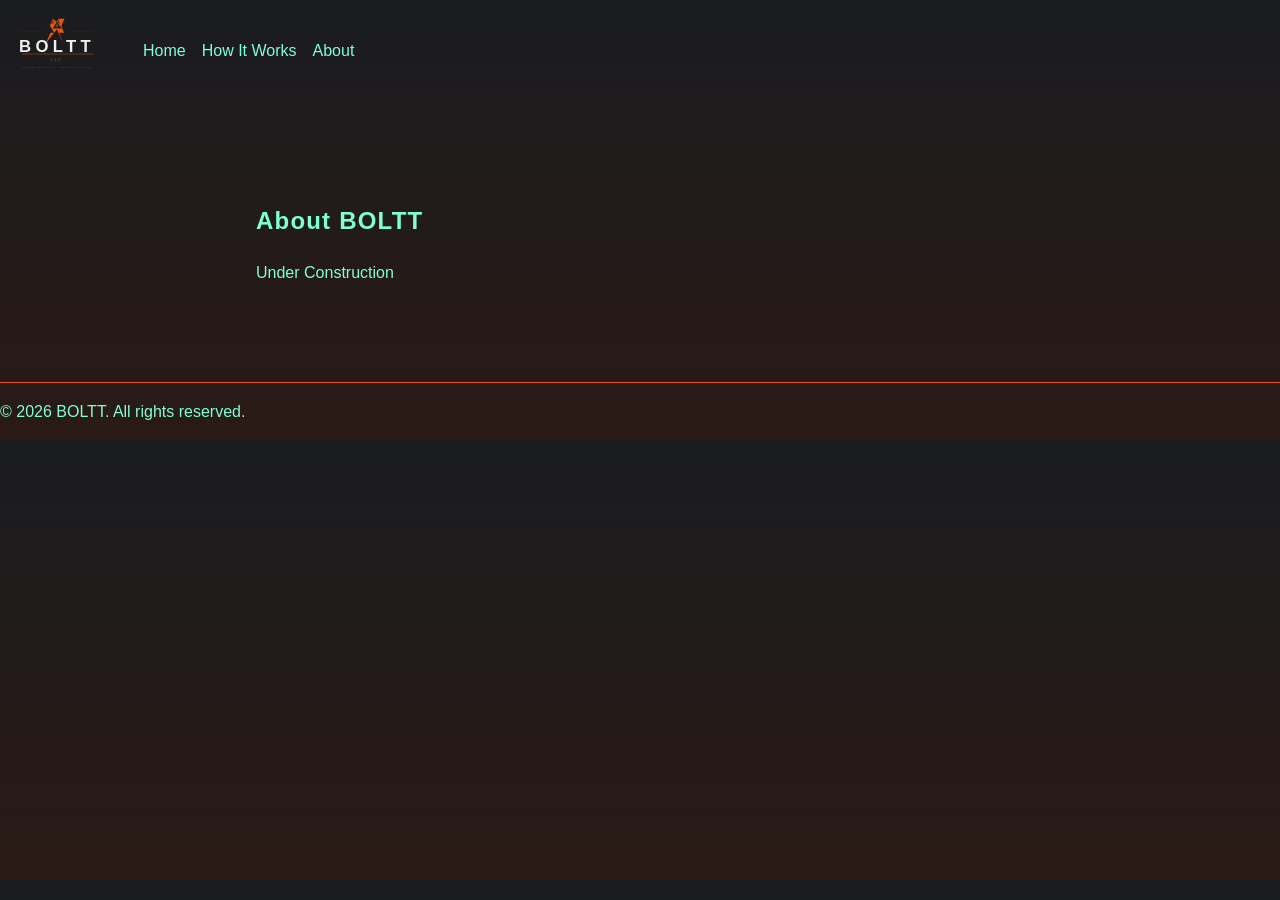
==== about.html @ 7efc2027 "Add about page, media queries, scalable image, nav similarity" ====
<!DOCTYPE html>
<html lang="en">
<head>
    <meta charset="UTF-8">
    <meta name="viewport" content="width=device-width, initial-scale=1.0">
    <link rel="stylesheet" href="style.css">
    <title>Boltt | About</title>
</head>
<body>
 <!-- Site navigation - keep this identical on every page -->
 <nav id="nav">
    <img src="images/boltt-logo-dark2.svg" alt="BOLTT Logo">
    <a href="index.html">Home</a>
    <a href="how-it-works.html">How It Works</a>
    <a href="about.html">About</a>
 </nav>
 <main>
    <!-- Placeholder content until this page is built out -->
    <section id="about-hero">
       <h1>About BOLTT</h1>
       <p>Under Construction</p>
    </section>
 </main>
 <footer>
   <p>&copy; 2026 BOLTT. All rights reserved.</p>
 </footer>
 </body>
</html>
---- style.css ----
/* Base page styles: dark gradient background, aquamarine text, readable line height */
body {
    background: linear-gradient(180deg, #1A1C1F 0%, #2A1A15 100%);
    color: #7FFFD4;
    margin: 0;
    padding: 0;
    font-family: sans-serif;
    line-height: 1.6;
}
/* Logo sizing, nudged left to align with the page edge */
nav img {
    width: auto;
    height: 4.375rem;
    margin-left: -1.125rem;
}
#hero {
    text-align: center;
}
/* Horizontal nav bar laid out with flexbox */
#nav {
    display: flex;
    align-items: center;
    padding: 1rem 2rem 1rem 0.3125rem;
    margin: 0;
}
/* Nav links: aquamarine, no underline, spaced apart */
nav a {
    color: #7FFFD4;
    text-decoration: none;
    margin-left: 1rem;
}
/* Nav link hover state turns orange */
nav a:hover {
    color: #FF8C00;
}
#problem {
    text-align: center;
}
#solution {
    text-align: center;
}
#ebi {
    text-align: center;
}
/* Scalable image: shrinks to fit its container, never overflows, keeps aspect ratio */
#ebi img {
    max-width: 100%;
    height: auto;
}
/* Section spacing and divider line between sections */
section {
    padding: 5rem 20%;
    border-bottom: 1px solid #E8580A;
}
/* Shared heading style for h1 and h2 */
h1, h2 {
    letter-spacing: 0.05em;
    font-weight: 600;
}
/* 3-column layout for the how-it-works page */
#steps {
    display: grid;
    grid-template-columns: 1fr 1fr 1fr;
    gap: 2rem;
}

/* Tablet and below: stacks the 3-step grid into a single column so it stays readable */
@media (max-width: 48rem) {
    #steps {
        grid-template-columns: 1fr;
    }
}

/* Phone and below: reduce the large side padding so text isn't squeezed into a sliver */
@media (max-width: 30rem) {
    section {
        padding: 3rem 8%;
    }
}
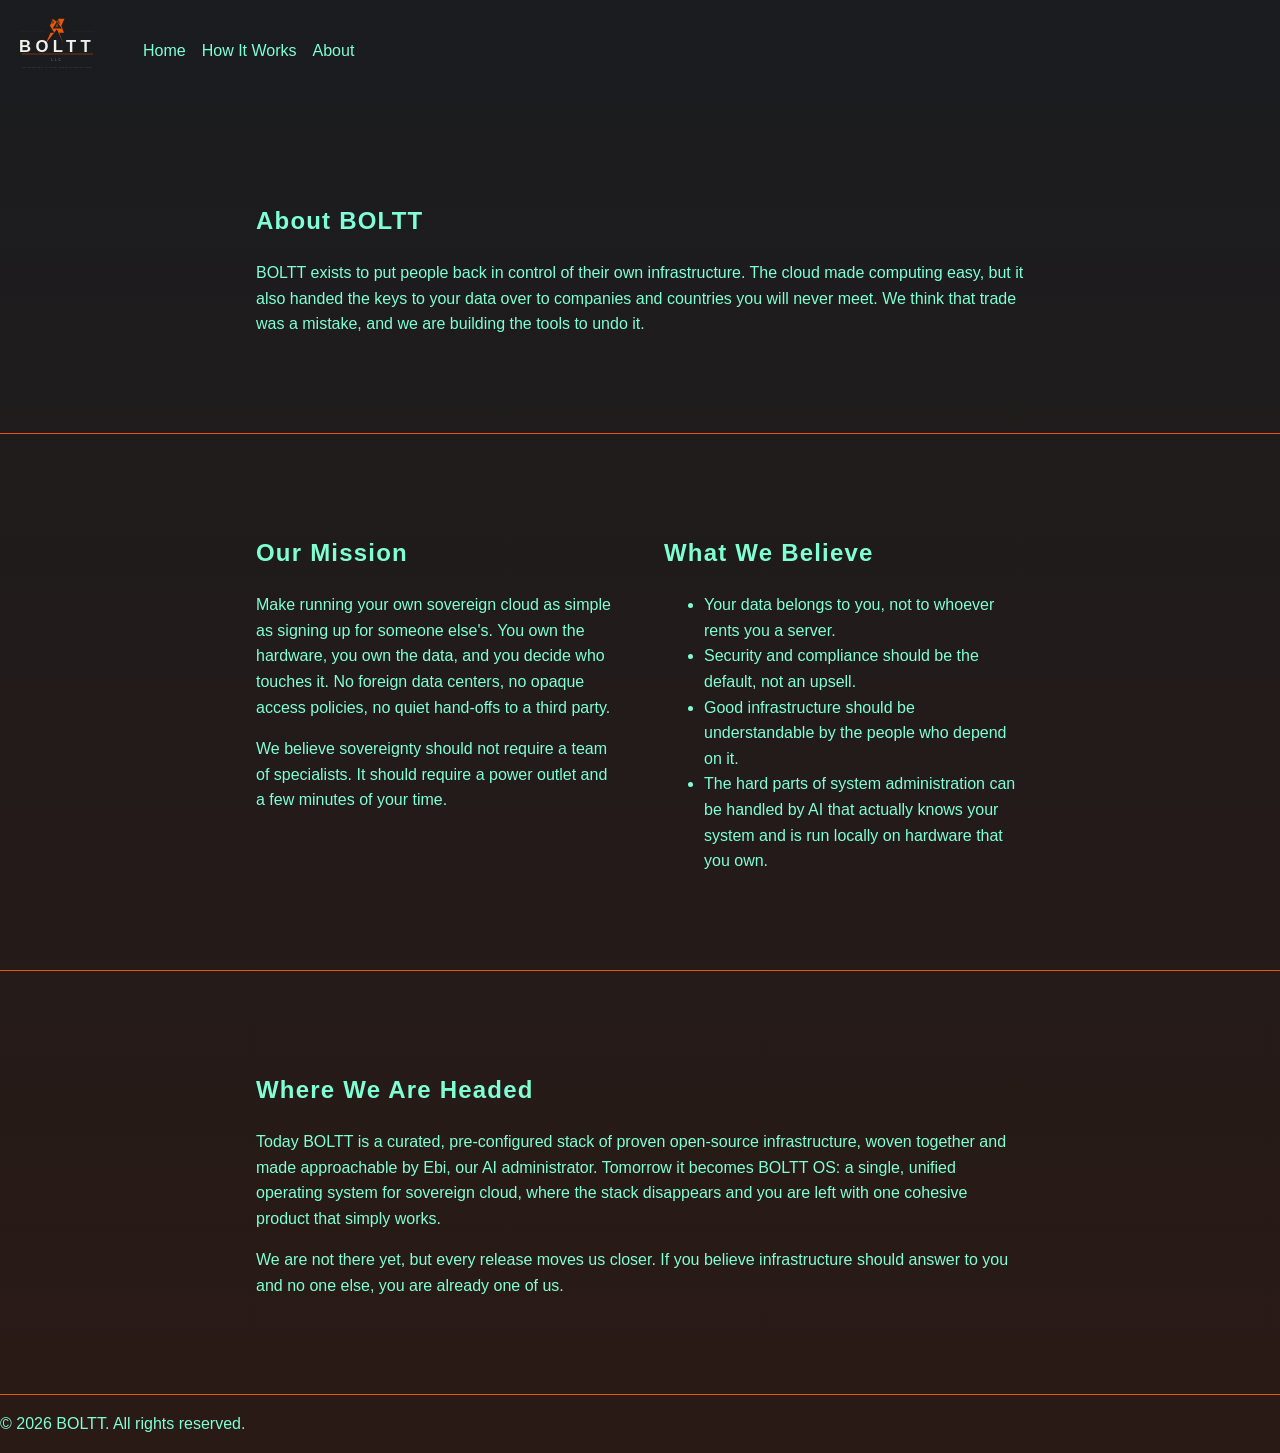
==== commit 706da7db: "Build out About page with flex layout, add nav wrapping for other screen sizes" ====
--- a/about.html
+++ b/about.html
@@ -15,10 +15,35 @@
     <a href="about.html">About</a>
  </nav>
  <main>
-    <!-- Placeholder content until this page is built out -->
+    <!-- Intro section: what BOLTT is and why it exists -->
     <section id="about-hero">
        <h1>About BOLTT</h1>
-       <p>Under Construction</p>
+       <p>BOLTT exists to put people back in control of their own infrastructure. The cloud made computing easy, but it also handed the keys to your data over to companies and countries you will never meet. We think that trade was a mistake, and we are building the tools to undo it.</p>
+    </section>
+
+    <!-- Two-column flex layout: mission on the left, beliefs on the right -->
+    <section id="about-values">
+       <div class="value-col">
+          <h2>Our Mission</h2>
+          <p>Make running your own sovereign cloud as simple as signing up for someone else's. You own the hardware, you own the data, and you decide who touches it. No foreign data centers, no opaque access policies, no quiet hand-offs to a third party.</p>
+          <p>We believe sovereignty should not require a team of specialists. It should require a power outlet and a few minutes of your time.</p>
+       </div>
+       <div class="value-col">
+          <h2>What We Believe</h2>
+          <ul>
+             <li>Your data belongs to you, not to whoever rents you a server.</li>
+             <li>Security and compliance should be the default, not an upsell.</li>
+             <li>Good infrastructure should be understandable by the people who depend on it.</li>
+             <li>The hard parts of system administration can be handled by AI that actually knows your system and is run locally on hardware that you own.</li>
+          </ul>
+       </div>
+    </section>
+
+    <!-- Closing section: the long term vision -->
+    <section id="about-vision">
+       <h2>Where We Are Headed</h2>
+       <p>Today BOLTT is a curated, pre-configured stack of proven open-source infrastructure, woven together and made approachable by Ebi, our AI administrator. Tomorrow it becomes BOLTT OS: a single, unified operating system for sovereign cloud, where the stack disappears and you are left with one cohesive product that simply works.</p>
+       <p>We are not there yet, but every release moves us closer. If you believe infrastructure should answer to you and no one else, you are already one of us.</p>
     </section>
  </main>
  <footer>
--- a/style.css
+++ b/style.css
@@ -20,6 +20,7 @@
 #nav {
     display: flex;
     align-items: center;
+    flex-wrap: wrap;
     padding: 1rem 2rem 1rem 0.3125rem;
     margin: 0;
 }
@@ -64,10 +65,25 @@
     gap: 2rem;
 }
 
+/* Flexbox #2: two-column mission/beliefs layout on the About page */
+#about-values {
+    display: flex;
+    gap: 3rem;
+    text-align: left;
+}
+/* Each column shares the row width equally */
+.value-col {
+    flex: 1;
+}
+
 /* Tablet and below: stacks the 3-step grid into a single column so it stays readable */
 @media (max-width: 48rem) {
     #steps {
         grid-template-columns: 1fr;
+    }
+    /* Stack the About page columns vertically instead of side by side */
+    #about-values {
+        flex-direction: column;
     }
 }
 
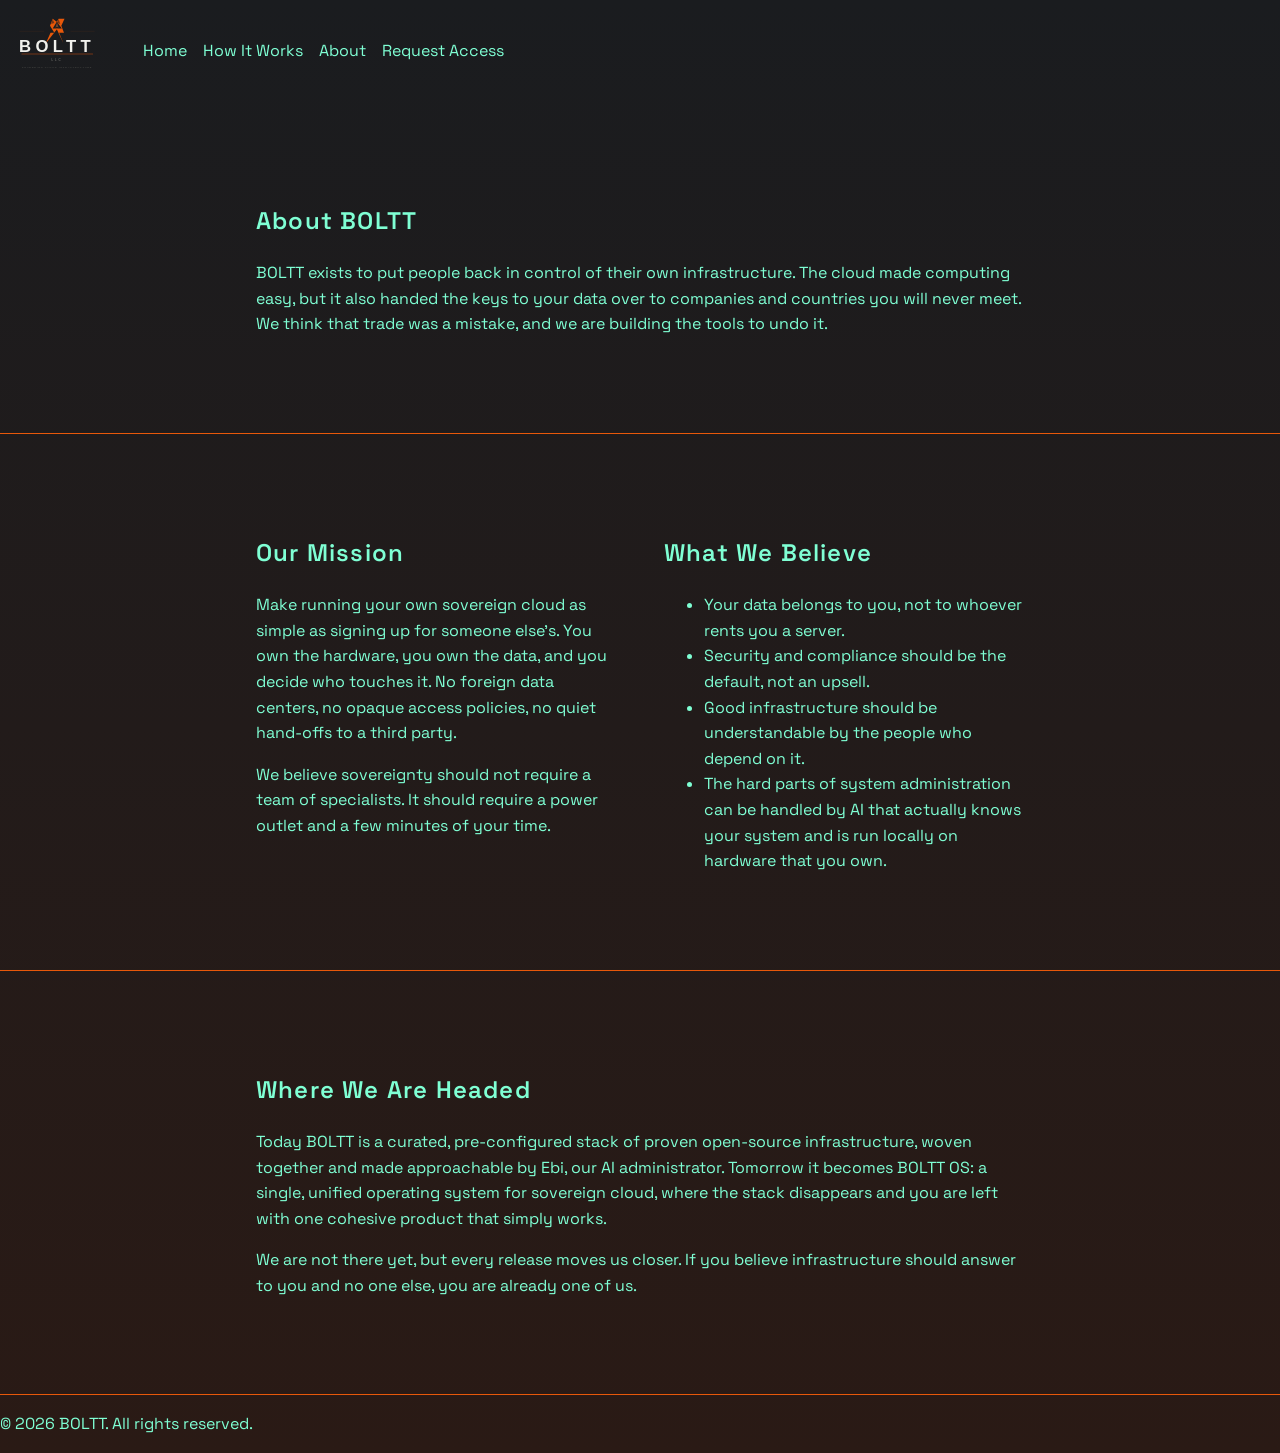
==== commit 06a2e2a6: "Module 9 Assignment: Create Your Own Website, added request access page" ====
--- a/about.html
+++ b/about.html
@@ -3,16 +3,25 @@
 <head>
     <meta charset="UTF-8">
     <meta name="viewport" content="width=device-width, initial-scale=1.0">
+    <!-- favicon (BOLTT logo) -->
+    <link rel="icon" type="image/svg+xml" href="images/boltt-logo-dark2.svg">
+    <!-- Google Font -->
+    <link href="https://fonts.googleapis.com/css2?family=Space+Grotesk:wght@400;500;700&display=swap" rel="stylesheet">
+    <!-- FontAwesome icons -->
+    <link rel="stylesheet" href="https://cdnjs.cloudflare.com/ajax/libs/font-awesome/6.7.2/css/all.min.css">
+    <!-- my styles -->
     <link rel="stylesheet" href="style.css">
     <title>Boltt | About</title>
 </head>
 <body>
  <!-- Site navigation - keep this identical on every page -->
  <nav id="nav">
-    <img src="images/boltt-logo-dark2.svg" alt="BOLTT Logo">
+    <!-- logo links back home -->
+    <a href="index.html" id="logo-link"><img src="images/boltt-logo-dark2.svg" alt="BOLTT Logo"></a>
     <a href="index.html">Home</a>
     <a href="how-it-works.html">How It Works</a>
     <a href="about.html">About</a>
+    <a href="contact.html">Request Access</a>
  </nav>
  <main>
     <!-- Intro section: what BOLTT is and why it exists -->
@@ -39,7 +48,7 @@
        </div>
     </section>
 
-    <!-- Closing section: the long term vision -->
+    <!-- Closing section: the long term vision, dreams of Boltt os lol -->
     <section id="about-vision">
        <h2>Where We Are Headed</h2>
        <p>Today BOLTT is a curated, pre-configured stack of proven open-source infrastructure, woven together and made approachable by Ebi, our AI administrator. Tomorrow it becomes BOLTT OS: a single, unified operating system for sovereign cloud, where the stack disappears and you are left with one cohesive product that simply works.</p>
--- a/style.css
+++ b/style.css
@@ -4,7 +4,7 @@
     color: #7FFFD4;
     margin: 0;
     padding: 0;
-    font-family: sans-serif;
+    font-family: 'Space Grotesk', sans-serif;
     line-height: 1.6;
 }
 /* Logo sizing, nudged left to align with the page edge */
@@ -33,6 +33,90 @@
 /* Nav link hover state turns orange */
 nav a:hover {
     color: #FF8C00;
+}
+/* Logo link: strip the link styling so the image still sits flush */
+#logo-link {
+    margin-left: 0;
+    line-height: 0;
+}
+
+/* make the icons orange */
+.fa-solid {
+    color: #FF8C00;
+}
+
+/* Call-to-action button: a link styled to look like a solid button */
+.cta {
+    display: inline-block;
+    margin-top: 1rem;
+    padding: 0.75rem 1.5rem;
+    background: #E8580A;
+    color: #1A1C1F;
+    font-weight: 700;
+    text-decoration: none;
+    border: none;
+    border-radius: 0.375rem;
+    cursor: pointer;
+    letter-spacing: 0.03em;
+}
+.cta:hover {
+    background: #FF8C00;
+}
+/* Keep the icon inside the button the same dark color as its text */
+.cta .fa-solid {
+    color: #1A1C1F;
+}
+
+/* Comparison table on the How It Works page */
+#compare table {
+    width: 100%;
+    border-collapse: collapse;
+    margin-top: 2rem;
+}
+#compare th,
+#compare td {
+    border: 1px solid #E8580A;
+    padding: 0.75rem 1rem;
+    text-align: left;
+    vertical-align: top;
+}
+#compare th {
+    background: #2A1A15;
+    font-weight: 700;
+}
+/* shade every other row so it's easier to read */
+#compare tbody tr:nth-child(even) {
+    background: rgba(232, 88, 10, 0.08);
+}
+
+/* Contact page: center the form and give it room to breathe */
+#contact {
+    min-height: 80vh;
+}
+.contact-form {
+    display: flex;
+    flex-direction: column;
+    max-width: 32rem;
+    margin-top: 2rem;
+}
+.contact-form label {
+    margin-top: 1rem;
+    margin-bottom: 0.25rem;
+    font-weight: 500;
+}
+.contact-form input,
+.contact-form select,
+.contact-form textarea {
+    background: #1A1C1F;
+    color: #7FFFD4;
+    border: 1px solid #E8580A;
+    border-radius: 0.375rem;
+    padding: 0.625rem;
+    font-family: inherit;
+    font-size: 1rem;
+}
+.contact-form .cta {
+    align-self: flex-start;
 }
 #problem {
     text-align: center;
